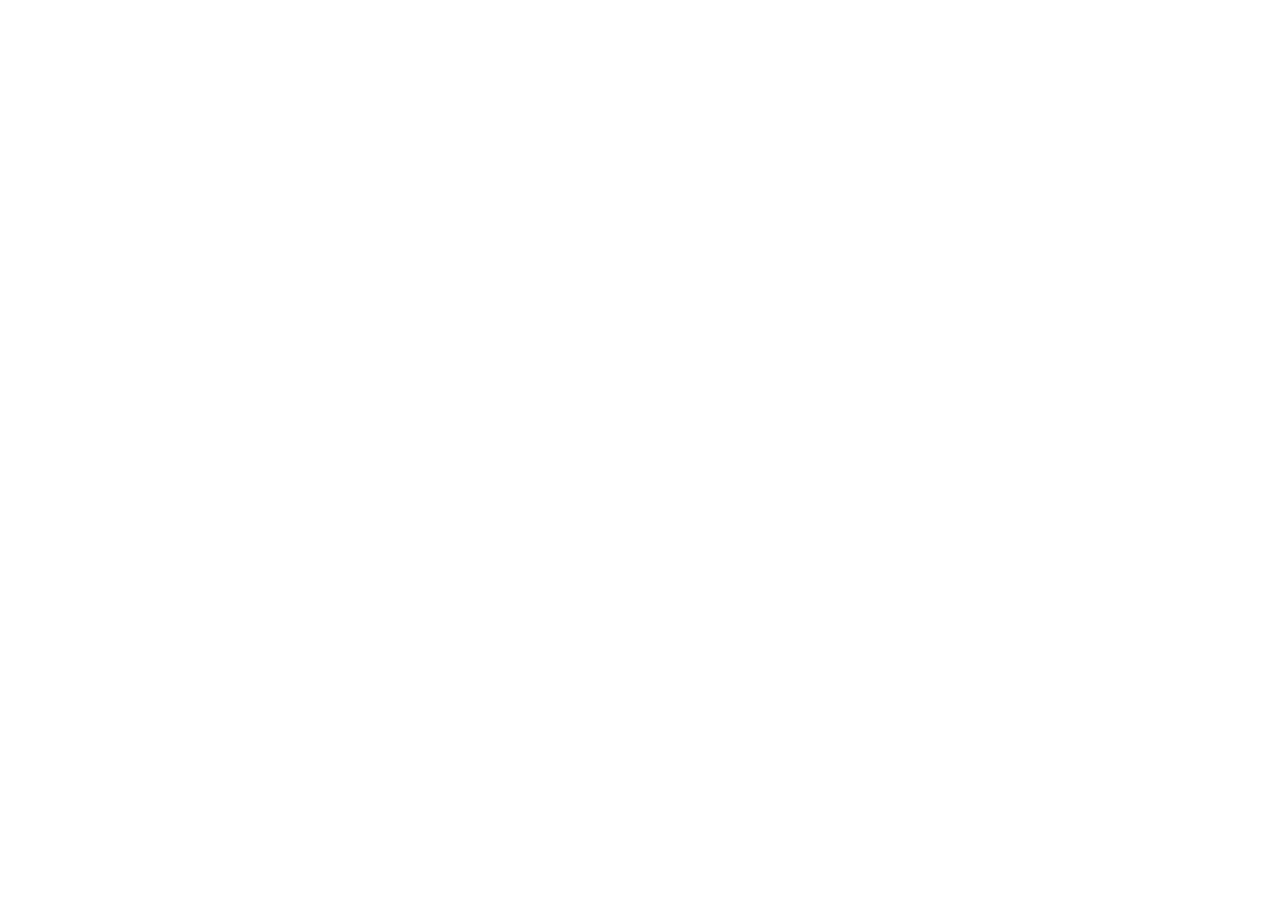
==== public/ask.html @ f4b7671e "Add files via upload" ====
<!DOCTYPE html>
<html lang="ru">
<head>
  <meta charset="UTF-8">
  <meta name="viewport" content="width=device-width, initial-scale=1.0">
  <title>TITLE</title>
  <link rel="icon" href="static/img/favicon.svg" type="image/svg+xml">
  <link rel="stylesheet" href="static/css/bootstrap.min.css">
  <link rel="stylesheet" href="static/css/style.css">
</head>
<body>
  <!-- TODO: верстка страницы -->
  <script src="static/js/bootstrap.bundle.min.js"></script>
  <script src="static/js/main.js"></script>
</body>
</html>
---- public/static/css/style.css ----
/* Собственные стили проекта */
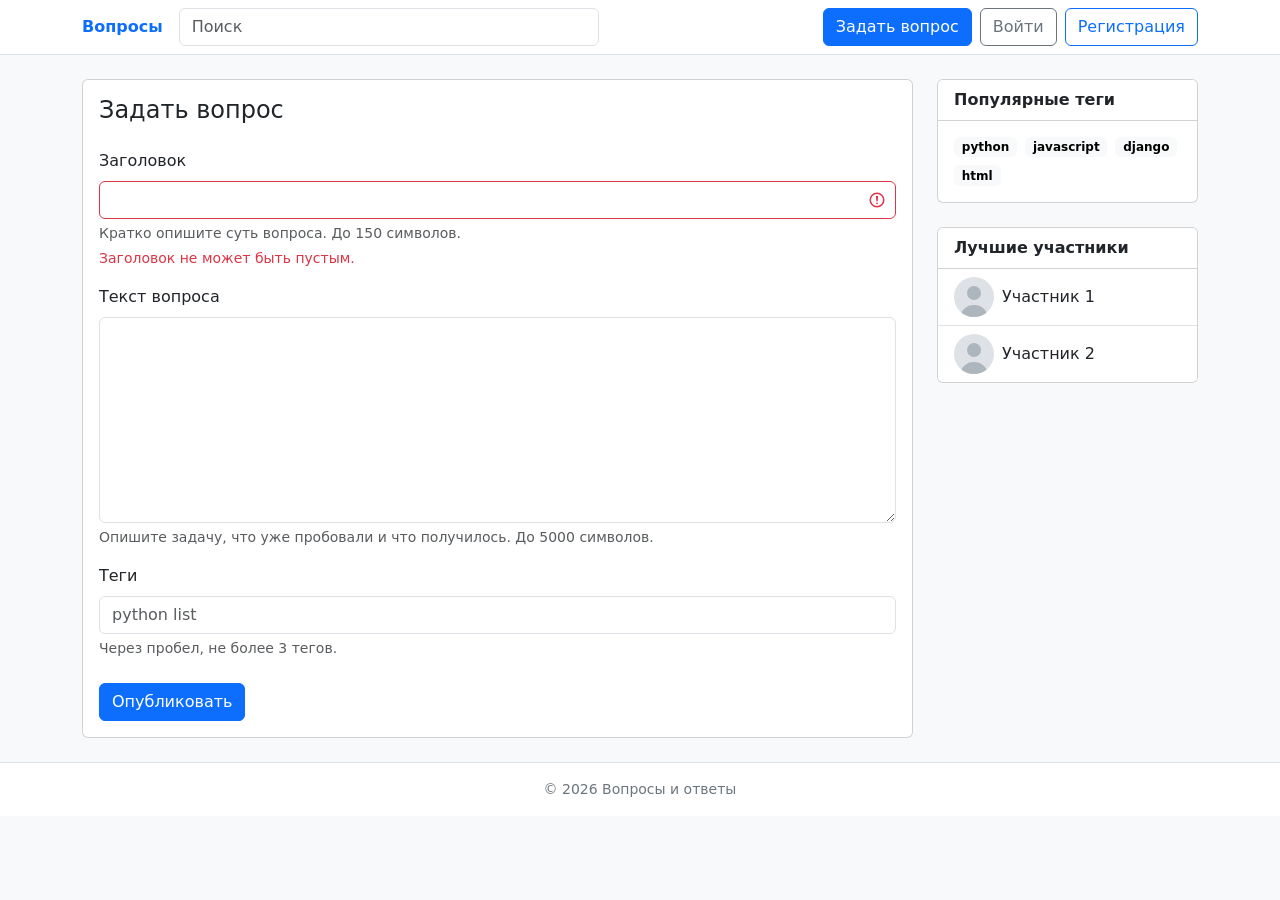
==== commit a846625c: "Add files via upload" ====
--- a/public/ask.html
+++ b/public/ask.html
@@ -3,13 +3,97 @@
 <head>
   <meta charset="UTF-8">
   <meta name="viewport" content="width=device-width, initial-scale=1.0">
-  <title>TITLE</title>
+  <title>Задать вопрос — Вопросы и ответы</title>
   <link rel="icon" href="static/img/favicon.svg" type="image/svg+xml">
   <link rel="stylesheet" href="static/css/bootstrap.min.css">
   <link rel="stylesheet" href="static/css/style.css">
 </head>
 <body>
-  <!-- TODO: верстка страницы -->
+
+  <!-- Header: логотип, поиск, юзерблок, кнопка создания вопроса -->
+  <header class="border-bottom bg-white py-2">
+    <div class="container d-flex flex-wrap align-items-center gap-2">
+      <a href="index.html" class="navbar-brand fw-bold text-primary me-2">Вопросы</a>
+      <form class="flex-grow-1 d-flex" role="search">
+        <input class="form-control search-input w-100" type="search" placeholder="Поиск" aria-label="Поиск">
+      </form>
+      <a href="ask.html" class="btn btn-primary">Задать вопрос</a>
+      <!-- Неавторизованный пользователь -->
+      <div class="d-flex gap-2">
+        <a href="login.html" class="btn btn-outline-secondary">Войти</a>
+        <a href="signup.html" class="btn btn-outline-primary">Регистрация</a>
+      </div>
+      <!-- Для авторизованного: заменить блок выше на аватар и ник, профиль: profile.html -->
+    </div>
+  </header>
+
+  <div class="container py-4">
+    <div class="row g-4">
+
+      <!-- Основная колонка -->
+      <main class="col-lg-9 page-content">
+        
+        <div class="card">
+          <div class="card-body">
+            <h1 class="h4 mb-4">Задать вопрос</h1>
+            <form novalidate>
+              <div class="mb-3">
+                <label for="title" class="form-label">Заголовок</label>
+                <input id="title" type="text" class="form-control is-invalid" maxlength="150" aria-describedby="titleHelp titleError">
+                <div id="titleHelp" class="form-text">Кратко опишите суть вопроса. До 150 символов.</div>
+                <div id="titleError" class="invalid-feedback">Заголовок не может быть пустым.</div>
+              </div>
+              <div class="mb-3">
+                <label for="body" class="form-label">Текст вопроса</label>
+                <textarea id="body" class="form-control" rows="8" maxlength="5000" aria-describedby="bodyHelp"></textarea>
+                <div id="bodyHelp" class="form-text">Опишите задачу, что уже пробовали и что получилось. До 5000 символов.</div>
+              </div>
+              <div class="mb-4">
+                <label for="tags" class="form-label">Теги</label>
+                <input id="tags" type="text" class="form-control" placeholder="python list" aria-describedby="tagsHelp">
+                <div id="tagsHelp" class="form-text">Через пробел, не более 3 тегов.</div>
+              </div>
+              <button type="submit" class="btn btn-primary">Опубликовать</button>
+            </form>
+          </div>
+        </div>
+
+      </main>
+
+      <!-- Правая колонка: Popular tags и Best members -->
+      <aside class="col-lg-3">
+        <div class="card sidebar-block">
+          <div class="card-header bg-white fw-semibold">Популярные теги</div>
+          <div class="card-body d-flex flex-wrap gap-2">
+            <a href="#" class="badge text-bg-light text-decoration-none">python</a>
+            <a href="#" class="badge text-bg-light text-decoration-none">javascript</a>
+            <a href="#" class="badge text-bg-light text-decoration-none">django</a>
+            <a href="#" class="badge text-bg-light text-decoration-none">html</a>
+          </div>
+        </div>
+        <div class="card sidebar-block">
+          <div class="card-header bg-white fw-semibold">Лучшие участники</div>
+          <ul class="list-group list-group-flush">
+            <li class="list-group-item d-flex align-items-center gap-2">
+              <img class="avatar" src="static/img/avatar-placeholder.svg" alt="">
+              <span>Участник 1</span>
+            </li>
+            <li class="list-group-item d-flex align-items-center gap-2">
+              <img class="avatar" src="static/img/avatar-placeholder.svg" alt="">
+              <span>Участник 2</span>
+            </li>
+          </ul>
+        </div>
+      </aside>
+
+    </div>
+  </div>
+
+  <!-- Footer: прибит к низу viewport -->
+  <footer class="site-footer border-top bg-white py-3 text-center text-secondary small">
+    © 2026 Вопросы и ответы
+  </footer>
+
   <script src="static/js/bootstrap.bundle.min.js"></script>
   <script src="static/js/main.js"></script>
 </body>
--- a/public/static/css/style.css
+++ b/public/static/css/style.css
@@ -1 +1,10 @@
 /* Собственные стили проекта */
+html, body { height: 100%; }
+body { display: flex; flex-direction: column; min-height: 100vh; background: #f8f9fa; }
+main.page-content { flex: 1 0 auto; }
+footer.site-footer { flex-shrink: 0; }
+.question-card { background: #fff; }
+.vote-widget button { min-width: 2.5rem; }
+.avatar { width: 40px; height: 40px; border-radius: 50%; object-fit: cover; }
+.sidebar-block + .sidebar-block { margin-top: 1.5rem; }
+.search-input { max-width: 420px; }
